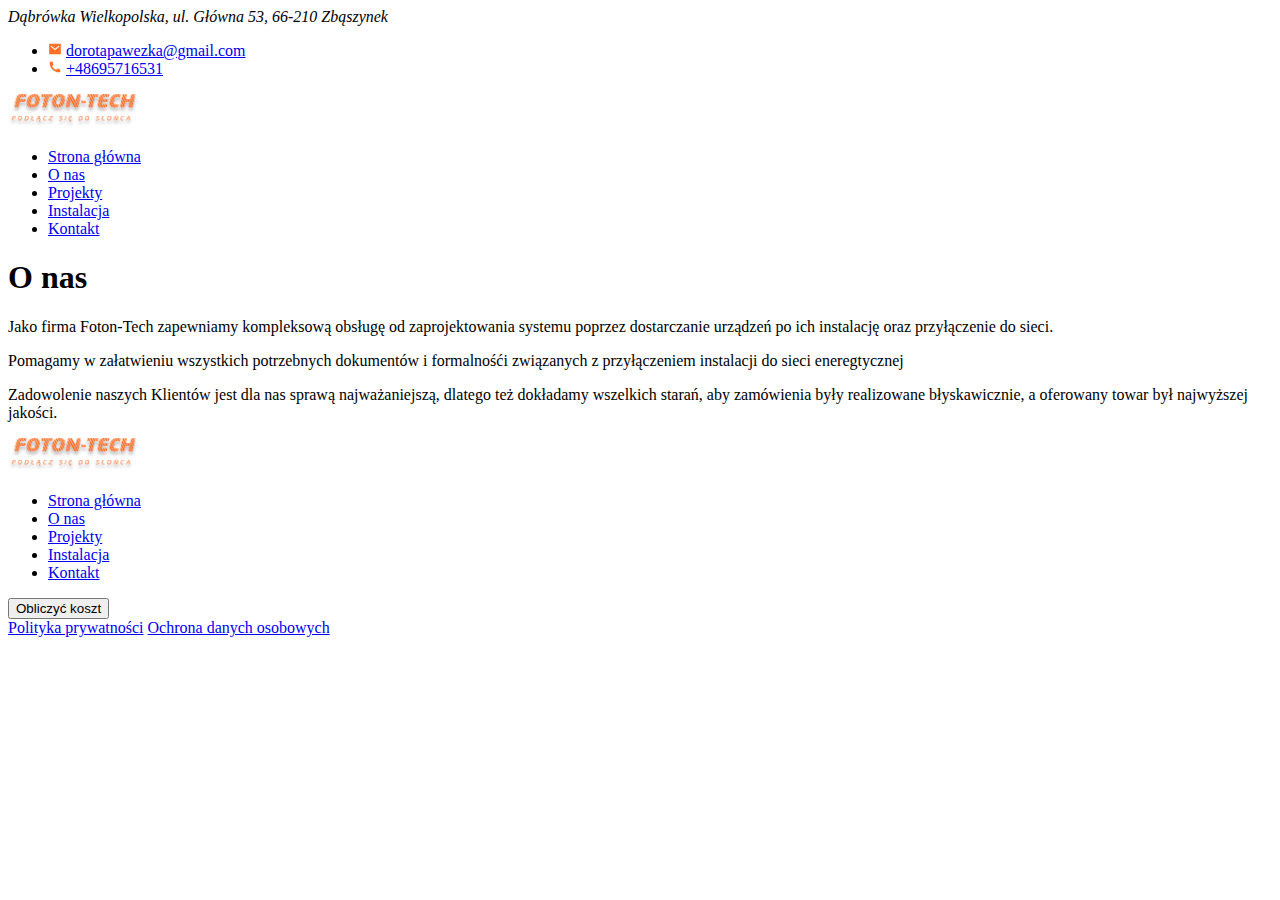
==== about.html @ dbf09a50 "add photos and popups.html projecty.html about.html" ====
<!DOCTYPE html>
<html lang="en">
  <head>
    <meta charset="UTF-8" />
    <meta http-equiv="X-UA-Compatible" content="IE=edge" />
    <meta name="viewport" content="width=device-width, initial-scale=1.0" />

    <link rel="stylesheet" href="css/style.css" />

    <title>O nas</title>
  </head>
  <body>
    <header>
      <div class="wrapper-top">
        <address class="address">
          Dąbrówka Wielkopolska, ul. Główna 53, 66-210 Zbąszynek
        </address>
        <ul>
          <li>
            <svg
              width="14"
              height="14"
              viewBox="0 0 14 14"
              fill="none"
              xmlns="http://www.w3.org/2000/svg"
            >
              <path
                d="M1.75002 1.75H12.25C12.4047 1.75 12.5531 1.81146 12.6625 1.92085C12.7719 2.03025 12.8334 2.17862 12.8334 2.33333V11.6667C12.8334 11.8214 12.7719 11.9697 12.6625 12.0791C12.5531 12.1885 12.4047 12.25 12.25 12.25H1.75002C1.59531 12.25 1.44694 12.1885 1.33754 12.0791C1.22815 11.9697 1.16669 11.8214 1.16669 11.6667V2.33333C1.16669 2.17862 1.22815 2.03025 1.33754 1.92085C1.44694 1.81146 1.59531 1.75 1.75002 1.75ZM7.03502 6.81508L3.29469 3.63883L2.53927 4.52783L7.0426 8.35158L11.4649 4.52492L10.7019 3.64233L7.0356 6.81508H7.03502Z"
                fill="#FF7129"
              />
            </svg>
            <a href="#">dorotapawezka@gmail.com</a>
          </li>
          <li>
            <svg
              width="14"
              height="14"
              viewBox="0 0 14 14"
              fill="none"
              xmlns="http://www.w3.org/2000/svg"
            >
              <path
                d="M12.25 9.57833V11.641C12.2501 11.7887 12.1941 11.9309 12.0934 12.0389C11.9927 12.147 11.8548 12.2128 11.7075 12.2232C11.4526 12.2407 11.2443 12.25 11.0833 12.25C5.92842 12.25 1.75 8.07158 1.75 2.91667C1.75 2.75567 1.75875 2.54742 1.77683 2.2925C1.78717 2.14518 1.85301 2.00726 1.96105 1.90657C2.0691 1.80589 2.21131 1.74993 2.359 1.75H4.42167C4.49402 1.74993 4.56382 1.77675 4.61751 1.82526C4.67119 1.87377 4.70493 1.94051 4.71217 2.0125C4.72558 2.14667 4.73783 2.25342 4.7495 2.3345C4.86543 3.14354 5.103 3.9304 5.45417 4.66842C5.50958 4.78508 5.47342 4.9245 5.36842 4.99917L4.10958 5.89867C4.87926 7.6921 6.30849 9.12132 8.10192 9.891L9.00025 8.6345C9.03697 8.58317 9.09054 8.54635 9.15162 8.53046C9.21271 8.51458 9.27743 8.52064 9.3345 8.54758C10.0724 8.89809 10.8591 9.13507 11.6678 9.2505C11.7489 9.26217 11.8557 9.275 11.9887 9.28783C12.0606 9.2952 12.1271 9.329 12.1755 9.38267C12.2239 9.43634 12.2507 9.50607 12.2506 9.57833H12.25Z"
                fill="#FF7129"
              />
            </svg>

            <a href="tel:+48695716531">+48695716531</a>
          </li>
        </ul>
      </div>
      <div class="wrapper-bottom">
        <a href="#" class="logo">
          <img src="img/logo.png" height="34" width="131" alt="logo" />
        </a>
        <nav>
          <ul>
            <li><a href="#">Strona główna</a></li>
            <li><a href="#">O nas</a></li>
            <li><a href="#">Projekty</a></li>
            <li><a href="#">Instalacja</a></li>
            <li><a href="#">Kontakt</a></li>
          </ul>
        </nav>
      </div>
    </header>

    <main>
      <section class="start-screen__about">
        <h1 class="main-title__about">O nas</h1>
      </section>

      <section class="main__about">
        <div class="main-text__about">
          <p>
            Jako firma Foton-Tech zapewniamy kompleksową obsługę od
            zaprojektowania systemu poprzez dostarczanie urządzeń po ich
            instalację oraz przyłączenie do sieci.
          </p>
          <p>
            Pomagamy w załatwieniu wszystkich potrzebnych dokumentów i
            formalnośći związanych z przyłączeniem instalacji do sieci
            eneregtycznej
          </p>
          <p>
            Zadowolenie naszych Klientów jest dla nas sprawą najważaniejszą,
            dlatego też dokładamy wszelkich starań, aby zamówienia były
            realizowane błyskawicznie, a oferowany towar był najwyższej jakości.
          </p>
        </div>
      </section>
    </main>

    <footer>
      <div class="wrapper-top">
        <a href="#" class="logo">
          <img src="img/logo.png" width="131" height="34" alt="footer-logo" />
        </a>
        <nav>
          <ul>
            <li><a href="#">Strona główna</a></li>
            <li><a href="#">O nas</a></li>
            <li><a href="#">Projekty</a></li>
            <li><a href="#">Instalacja</a></li>
            <li><a href="#">Kontakt</a></li>
          </ul>
        </nav>
        <button class="btn btn-dark">Obliczyć koszt</button>
      </div>
      <div class="wrapper-bottom">
        <a href="#">Polityka prywatności</a>
        <a href="#">Ochrona danych osobowych </a>
      </div>
    </footer>
  </body>
</html>
---- css/style.css ----

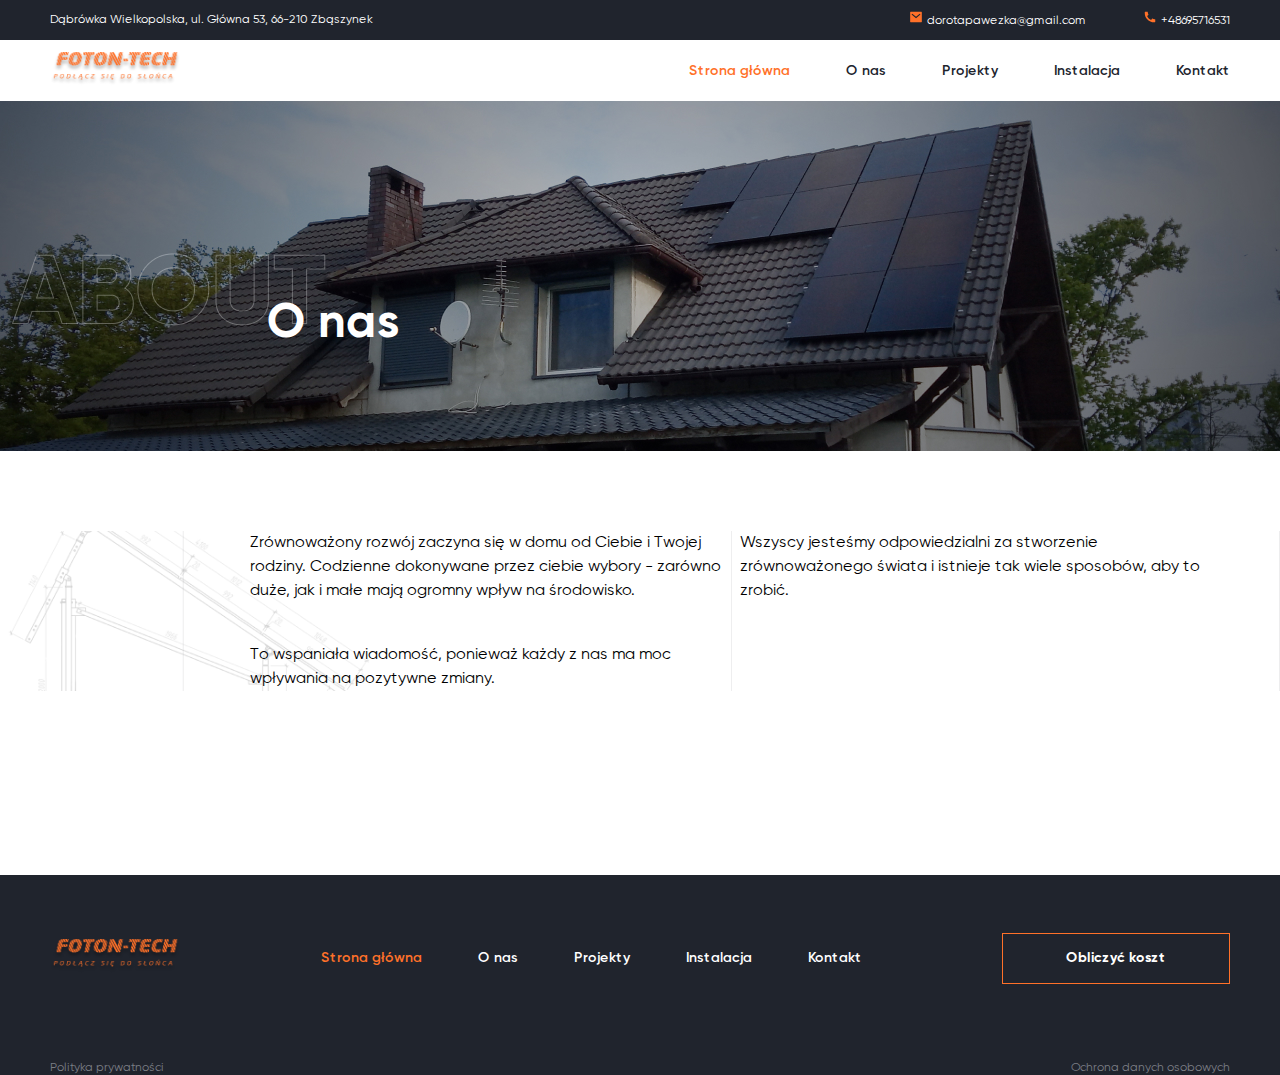
==== commit 5aa82f82: "update index.html and about.html" ====
--- a/about.html
+++ b/about.html
@@ -1,5 +1,5 @@
 <!DOCTYPE html>
-<html lang="en">
+<html lang="ru">
   <head>
     <meta charset="UTF-8" />
     <meta http-equiv="X-UA-Compatible" content="IE=edge" />
@@ -7,110 +7,124 @@
 
     <link rel="stylesheet" href="css/style.css" />
 
-    <title>O nas</title>
+    <title>Panele Fotowoltaiczne</title>
   </head>
   <body>
-    <header>
+    <header class="header">
       <div class="wrapper-top">
-        <address class="address">
-          Dąbrówka Wielkopolska, ul. Główna 53, 66-210 Zbąszynek
-        </address>
-        <ul>
-          <li>
-            <svg
-              width="14"
-              height="14"
-              viewBox="0 0 14 14"
-              fill="none"
-              xmlns="http://www.w3.org/2000/svg"
-            >
-              <path
-                d="M1.75002 1.75H12.25C12.4047 1.75 12.5531 1.81146 12.6625 1.92085C12.7719 2.03025 12.8334 2.17862 12.8334 2.33333V11.6667C12.8334 11.8214 12.7719 11.9697 12.6625 12.0791C12.5531 12.1885 12.4047 12.25 12.25 12.25H1.75002C1.59531 12.25 1.44694 12.1885 1.33754 12.0791C1.22815 11.9697 1.16669 11.8214 1.16669 11.6667V2.33333C1.16669 2.17862 1.22815 2.03025 1.33754 1.92085C1.44694 1.81146 1.59531 1.75 1.75002 1.75ZM7.03502 6.81508L3.29469 3.63883L2.53927 4.52783L7.0426 8.35158L11.4649 4.52492L10.7019 3.64233L7.0356 6.81508H7.03502Z"
-                fill="#FF7129"
-              />
-            </svg>
-            <a href="#">dorotapawezka@gmail.com</a>
-          </li>
-          <li>
-            <svg
-              width="14"
-              height="14"
-              viewBox="0 0 14 14"
-              fill="none"
-              xmlns="http://www.w3.org/2000/svg"
-            >
-              <path
-                d="M12.25 9.57833V11.641C12.2501 11.7887 12.1941 11.9309 12.0934 12.0389C11.9927 12.147 11.8548 12.2128 11.7075 12.2232C11.4526 12.2407 11.2443 12.25 11.0833 12.25C5.92842 12.25 1.75 8.07158 1.75 2.91667C1.75 2.75567 1.75875 2.54742 1.77683 2.2925C1.78717 2.14518 1.85301 2.00726 1.96105 1.90657C2.0691 1.80589 2.21131 1.74993 2.359 1.75H4.42167C4.49402 1.74993 4.56382 1.77675 4.61751 1.82526C4.67119 1.87377 4.70493 1.94051 4.71217 2.0125C4.72558 2.14667 4.73783 2.25342 4.7495 2.3345C4.86543 3.14354 5.103 3.9304 5.45417 4.66842C5.50958 4.78508 5.47342 4.9245 5.36842 4.99917L4.10958 5.89867C4.87926 7.6921 6.30849 9.12132 8.10192 9.891L9.00025 8.6345C9.03697 8.58317 9.09054 8.54635 9.15162 8.53046C9.21271 8.51458 9.27743 8.52064 9.3345 8.54758C10.0724 8.89809 10.8591 9.13507 11.6678 9.2505C11.7489 9.26217 11.8557 9.275 11.9887 9.28783C12.0606 9.2952 12.1271 9.329 12.1755 9.38267C12.2239 9.43634 12.2507 9.50607 12.2506 9.57833H12.25Z"
-                fill="#FF7129"
-              />
-            </svg>
+        <div class="container">
+          <span class="address">
+            Dąbrówka Wielkopolska, ul. Główna 53, 66-210 Zbąszynek
+          </span>
+          <ul class="contacts">
+            <li>
+              <svg
+                width="14"
+                height="14"
+                viewBox="0 0 14 14"
+                fill="none"
+                xmlns="http://www.w3.org/2000/svg"
+              >
+                <path
+                  d="M1.75002 1.75H12.25C12.4047 1.75 12.5531 1.81146 12.6625 1.92085C12.7719 2.03025 12.8334 2.17862 12.8334 2.33333V11.6667C12.8334 11.8214 12.7719 11.9697 12.6625 12.0791C12.5531 12.1885 12.4047 12.25 12.25 12.25H1.75002C1.59531 12.25 1.44694 12.1885 1.33754 12.0791C1.22815 11.9697 1.16669 11.8214 1.16669 11.6667V2.33333C1.16669 2.17862 1.22815 2.03025 1.33754 1.92085C1.44694 1.81146 1.59531 1.75 1.75002 1.75ZM7.03502 6.81508L3.29469 3.63883L2.53927 4.52783L7.0426 8.35158L11.4649 4.52492L10.7019 3.64233L7.0356 6.81508H7.03502Z"
+                  fill="#FF7129"
+                />
+              </svg>
+              <a href="#">dorotapawezka@gmail.com</a>
+            </li>
+            <li>
+              <svg
+                width="14"
+                height="14"
+                viewBox="0 0 14 14"
+                fill="none"
+                xmlns="http://www.w3.org/2000/svg"
+              >
+                <path
+                  d="M12.25 9.57833V11.641C12.2501 11.7887 12.1941 11.9309 12.0934 12.0389C11.9927 12.147 11.8548 12.2128 11.7075 12.2232C11.4526 12.2407 11.2443 12.25 11.0833 12.25C5.92842 12.25 1.75 8.07158 1.75 2.91667C1.75 2.75567 1.75875 2.54742 1.77683 2.2925C1.78717 2.14518 1.85301 2.00726 1.96105 1.90657C2.0691 1.80589 2.21131 1.74993 2.359 1.75H4.42167C4.49402 1.74993 4.56382 1.77675 4.61751 1.82526C4.67119 1.87377 4.70493 1.94051 4.71217 2.0125C4.72558 2.14667 4.73783 2.25342 4.7495 2.3345C4.86543 3.14354 5.103 3.9304 5.45417 4.66842C5.50958 4.78508 5.47342 4.9245 5.36842 4.99917L4.10958 5.89867C4.87926 7.6921 6.30849 9.12132 8.10192 9.891L9.00025 8.6345C9.03697 8.58317 9.09054 8.54635 9.15162 8.53046C9.21271 8.51458 9.27743 8.52064 9.3345 8.54758C10.0724 8.89809 10.8591 9.13507 11.6678 9.2505C11.7489 9.26217 11.8557 9.275 11.9887 9.28783C12.0606 9.2952 12.1271 9.329 12.1755 9.38267C12.2239 9.43634 12.2507 9.50607 12.2506 9.57833H12.25Z"
+                  fill="#FF7129"
+                />
+              </svg>
 
-            <a href="tel:+48695716531">+48695716531</a>
-          </li>
-        </ul>
+              <a href="tel:+48695716531">+48695716531</a>
+            </li>
+          </ul>
+        </div>
       </div>
       <div class="wrapper-bottom">
-        <a href="#" class="logo">
-          <img src="img/logo.png" height="34" width="131" alt="logo" />
-        </a>
-        <nav>
-          <ul>
-            <li><a href="#">Strona główna</a></li>
-            <li><a href="#">O nas</a></li>
-            <li><a href="#">Projekty</a></li>
-            <li><a href="#">Instalacja</a></li>
-            <li><a href="#">Kontakt</a></li>
-          </ul>
-        </nav>
+        <div class="container">
+          <a href="index.html" class="logo">
+            <img src="img/logo.png" height="34" width="131" alt="logo" />
+          </a>
+          <nav class="navigation">
+            <ul>
+              <li><a href="index.html" class="active">Strona główna</a></li>
+              <li><a href="about.html">O nas</a></li>
+              <li><a href="#">Projekty</a></li>
+              <li><a href="#">Instalacja</a></li>
+              <li><a href="#">Kontakt</a></li>
+            </ul>
+          </nav>
+        </div>
       </div>
     </header>
 
     <main>
-      <section class="start-screen__about">
-        <h1 class="main-title__about">O nas</h1>
+      <section class="start__screen-about">
+        <div class="container">
+          <h1 class="main-title">O nas</h1>
+        </div>
       </section>
 
-      <section class="main__about">
-        <div class="main-text__about">
-          <p>
-            Jako firma Foton-Tech zapewniamy kompleksową obsługę od
-            zaprojektowania systemu poprzez dostarczanie urządzeń po ich
-            instalację oraz przyłączenie do sieci.
-          </p>
-          <p>
-            Pomagamy w załatwieniu wszystkich potrzebnych dokumentów i
-            formalnośći związanych z przyłączeniem instalacji do sieci
-            eneregtycznej
-          </p>
-          <p>
-            Zadowolenie naszych Klientów jest dla nas sprawą najważaniejszą,
-            dlatego też dokładamy wszelkich starań, aby zamówienia były
-            realizowane błyskawicznie, a oferowany towar był najwyższej jakości.
-          </p>
+      <section class="about">
+        <div class="container">
+          <div class="about__info">
+            <div class="about__info-items">
+              <p class="main__info-text">
+                Zrównoważony rozwój zaczyna się w domu od Ciebie i Twojej
+                rodziny. Codzienne dokonywane przez ciebie wybory - zarówno
+                duże, jak i małe mają ogromny wpływ na środowisko.
+              </p>
+              <p class="main__info-text">
+                To wspaniała wiadomość, ponieważ każdy z nas ma moc wpływania na
+                pozytywne zmiany.
+              </p>
+            </div>
+            <div class="about__info-items">
+              <p class="main__info-text">
+                Wszyscy jesteśmy odpowiedzialni za stworzenie zrównoważonego
+                świata i istnieje tak wiele sposobów, aby to zrobić.
+              </p>
+            </div>
+          </div>
         </div>
       </section>
     </main>
 
-    <footer>
-      <div class="wrapper-top">
-        <a href="#" class="logo">
-          <img src="img/logo.png" width="131" height="34" alt="footer-logo" />
-        </a>
-        <nav>
-          <ul>
-            <li><a href="#">Strona główna</a></li>
-            <li><a href="#">O nas</a></li>
-            <li><a href="#">Projekty</a></li>
-            <li><a href="#">Instalacja</a></li>
-            <li><a href="#">Kontakt</a></li>
-          </ul>
-        </nav>
-        <button class="btn btn-dark">Obliczyć koszt</button>
-      </div>
-      <div class="wrapper-bottom">
-        <a href="#">Polityka prywatności</a>
-        <a href="#">Ochrona danych osobowych </a>
+    <footer class="footer">
+      <div class="container">
+        <div class="wrapper-top">
+          <a href="index.html" class="logo">
+            <img src="img/logo.png" width="131" height="34" alt="footer-logo" />
+          </a>
+          <nav class="navigation">
+            <ul>
+              <li><a href="index.html" class="active">Strona główna</a></li>
+              <li><a href="about.html">O nas</a></li>
+              <li><a href="#">Projekty</a></li>
+              <li><a href="#">Instalacja</a></li>
+              <li><a href="#">Kontakt</a></li>
+            </ul>
+          </nav>
+          <button class="btn btn-dark">Obliczyć koszt</button>
+        </div>
+        <div class="wrapper-bottom">
+          <a href="#">Polityka prywatności</a>
+          <a href="#">Ochrona danych osobowych </a>
+        </div>
       </div>
     </footer>
+
+    <script src="js/main.js"></script>
   </body>
 </html>
--- a/css/style.css
+++ b/css/style.css
@@ -1 +1,327 @@
-
+@font-face {
+  font-family: "Gilroy";
+  src: url(../fonts/Gilroy-Bold.ttf);
+  font-weight: 700;
+}
+@font-face {
+  font-family: "Gilroy";
+  src: url(../fonts/Gilroy-Semibold.ttf);
+  font-weight: 600;
+}
+@font-face {
+  font-family: "Gilroy";
+  src: url(../fonts/Gilroy-Regular.ttf);
+  font-weight: 400;
+}
+
+* {
+  margin: 0;
+  padding: 0;
+  box-sizing: border-box;
+}
+body {
+  font-family: "Gilroy";
+}
+a {
+  text-decoration: none;
+}
+ul {
+  list-style: none;
+}
+button {
+  border: 0;
+}
+
+.container {
+  max-width: 1600px;
+  padding: 0 50px;
+  margin: 0 auto;
+}
+
+.header .wrapper-top {
+  background-color: #20242d;
+  padding: 10px 0;
+}
+.header .address {
+  font-style: normal;
+  font-weight: 400;
+  font-size: 12px;
+
+  text-align: left;
+  color: #fff;
+  letter-spacing: 0em;
+}
+.header .contacts {
+  display: flex;
+}
+.header .contacts a {
+  font-weight: 400;
+  font-size: 12px;
+  font-style: normal;
+  color: #fff;
+  line-height: 14px;
+  letter-spacing: 0em;
+  text-align: left;
+}
+.header .wrapper-bottom {
+  background-color: #fff;
+  padding-top: 12px;
+  padding-bottom: 11px;
+}
+.header .wrapper-bottom .container {
+  display: flex;
+  justify-content: space-between;
+  align-items: center;
+}
+.header .navigation ul {
+  display: flex;
+  justify-content: space-between;
+  align-items: center;
+}
+.header .navigation li {
+  margin-right: 56px;
+}
+.header .navigation li:last-child {
+  margin-right: 0;
+}
+.header .navigation a {
+  font-weight: 600;
+  font-size: 14px;
+  font-style: normal;
+  line-height: 17px;
+  letter-spacing: 0em;
+  text-align: left;
+  color: #20242d;
+}
+.header .navigation .active {
+  color: #ff7129;
+}
+.header .navigation .active::before,
+.header .navigation .active::after {
+  content: "";
+}
+.header .wrapper-top .container {
+  display: flex;
+  justify-content: space-between;
+  align-items: center;
+}
+.header .contacts {
+  display: flex;
+  justify-content: start;
+}
+.header .contacts li {
+  margin-right: 57px;
+}
+.header .contacts li:last-child {
+  margin-right: 0;
+}
+.start__screen {
+  background: url(../img/main-background.jpg);
+  background-repeat: no-repeat;
+  background-size: cover;
+  background-position: center;
+
+  padding-top: 270px;
+  padding-bottom: 138px;
+  margin-bottom: 132px;
+}
+.start__screen .main-title {
+  font-size: 92px;
+  font-style: normal;
+  font-weight: 700;
+  line-height: 111px;
+  letter-spacing: 0em;
+  text-align: center;
+  color: #fff;
+  margin-bottom: 16px;
+}
+.start__screen .slogan {
+  font-size: 16px;
+  font-style: normal;
+  font-weight: 400;
+  line-height: 24px;
+  letter-spacing: 0em;
+
+  text-align: center;
+  color: #fff;
+
+  max-width: 485px;
+  margin-left: auto;
+  margin-right: auto;
+  margin-bottom: 59px;
+}
+.start__screen .btn {
+  background: #ff7129;
+  box-shadow: 0px 4px 28px 0px #ff71294a;
+
+  font-size: 14px;
+  font-style: normal;
+  font-weight: 700;
+  line-height: 17px;
+  letter-spacing: 0em;
+  text-align: center;
+  color: #fff;
+
+  display: block;
+  width: 188px;
+  margin: 0 auto 106px;
+  padding: 16px 40px;
+}
+.start__screen .btn-scroll {
+  display: block;
+  background: rgba(123, 126, 133, 0.4);
+  width: 46px;
+  height: 46px;
+  margin: 0 auto;
+  border-radius: 50%;
+}
+/* Main */
+.main {
+  background-image: url(../img/main-info-bg.png);
+  background-repeat: no-repeat;
+  background-size: cover;
+}
+.title {
+  font-size: 48px;
+  font-style: normal;
+  font-weight: 700;
+  line-height: 47px;
+  letter-spacing: 0em;
+  text-align: left;
+  color: #20242d;
+  margin-bottom: 61px;
+}
+.main__wrapper {
+  display: flex;
+  justify-content: center;
+  margin-bottom: 115px;
+}
+.main__info {
+  flex-basis: 535px;
+  margin-left: 65px;
+}
+.main__info-text {
+  font-size: 16px;
+  font-style: normal;
+  font-weight: 400;
+  line-height: 24px;
+  letter-spacing: 0em;
+  text-align: left;
+}
+.main__info .main__info-text {
+  flex-basis: 535px;
+}
+.footer {
+  background-color: #20242d;
+}
+.footer .wrapper-top {
+  display: flex;
+  justify-content: space-between;
+  align-items: center;
+
+  padding-top: 58px;
+  margin-bottom: 77px;
+}
+.footer .navigation ul {
+  display: flex;
+  justify-content: space-between;
+  align-items: center;
+}
+.footer .navigation li {
+  margin-right: 56px;
+}
+.footer .navigation li:last-child {
+  margin-right: 0;
+}
+.footer .navigation a {
+  font-weight: 600;
+  font-size: 14px;
+  font-style: normal;
+  line-height: 17px;
+  letter-spacing: 0em;
+  text-align: left;
+  color: #fff;
+}
+.footer .navigation .active {
+  color: #ff7129;
+}
+.footer .btn {
+  background-color: #20242d;
+
+  font-family: "Gilroy";
+  font-size: 14px;
+  font-style: normal;
+  font-weight: 700;
+  line-height: 17px;
+  letter-spacing: 0em;
+  text-align: center;
+
+  color: #fff;
+  padding: 16px 63px;
+  border: 1px solid #ff7129;
+}
+.footer .wrapper-bottom {
+  display: flex;
+  justify-content: space-between;
+}
+.wrapper-bottom a {
+  font-family: "Gilroy";
+  font-size: 12px;
+  font-style: normal;
+  font-weight: 400;
+  line-height: 14px;
+  letter-spacing: 0em;
+  text-align: center;
+
+  color: #7b7e85;
+}
+/*-----------------------------*/
+/* About.html */
+
+.start__screen-about {
+  background: url(../img/about-title-bg.jpg);
+  background-repeat: no-repeat;
+  background-size: cover;
+  background-position: center;
+
+  padding-top: 200px;
+  padding-left: 217px;
+  padding-bottom: 103px;
+  margin-bottom: 80px;
+}
+.start__screen-about .main-title {
+  font-family: "Gilroy";
+  font-size: 48px;
+  font-style: normal;
+  font-weight: 700;
+  line-height: 47px;
+  letter-spacing: 0em;
+  text-align: left;
+
+  color: #fff;
+}
+.about {
+  background: url(../img/about-bg.png);
+  background-repeat: no-repeat;
+  background-size: cover;
+  background-position: center;
+
+  padding-left: 200px;
+  margin-bottom: 184px;
+}
+.about__info {
+  display: flex;
+  flex-direction: row;
+  flex-wrap: wrap;
+}
+.about__info-items {
+  display: flex;
+  flex-direction: column;
+  flex: 1;
+}
+.about__info-items .main__info-text {
+  max-width: 534px;
+}
+.about__info-items .main__info-text:first-child {
+  margin-bottom: 40px;
+}
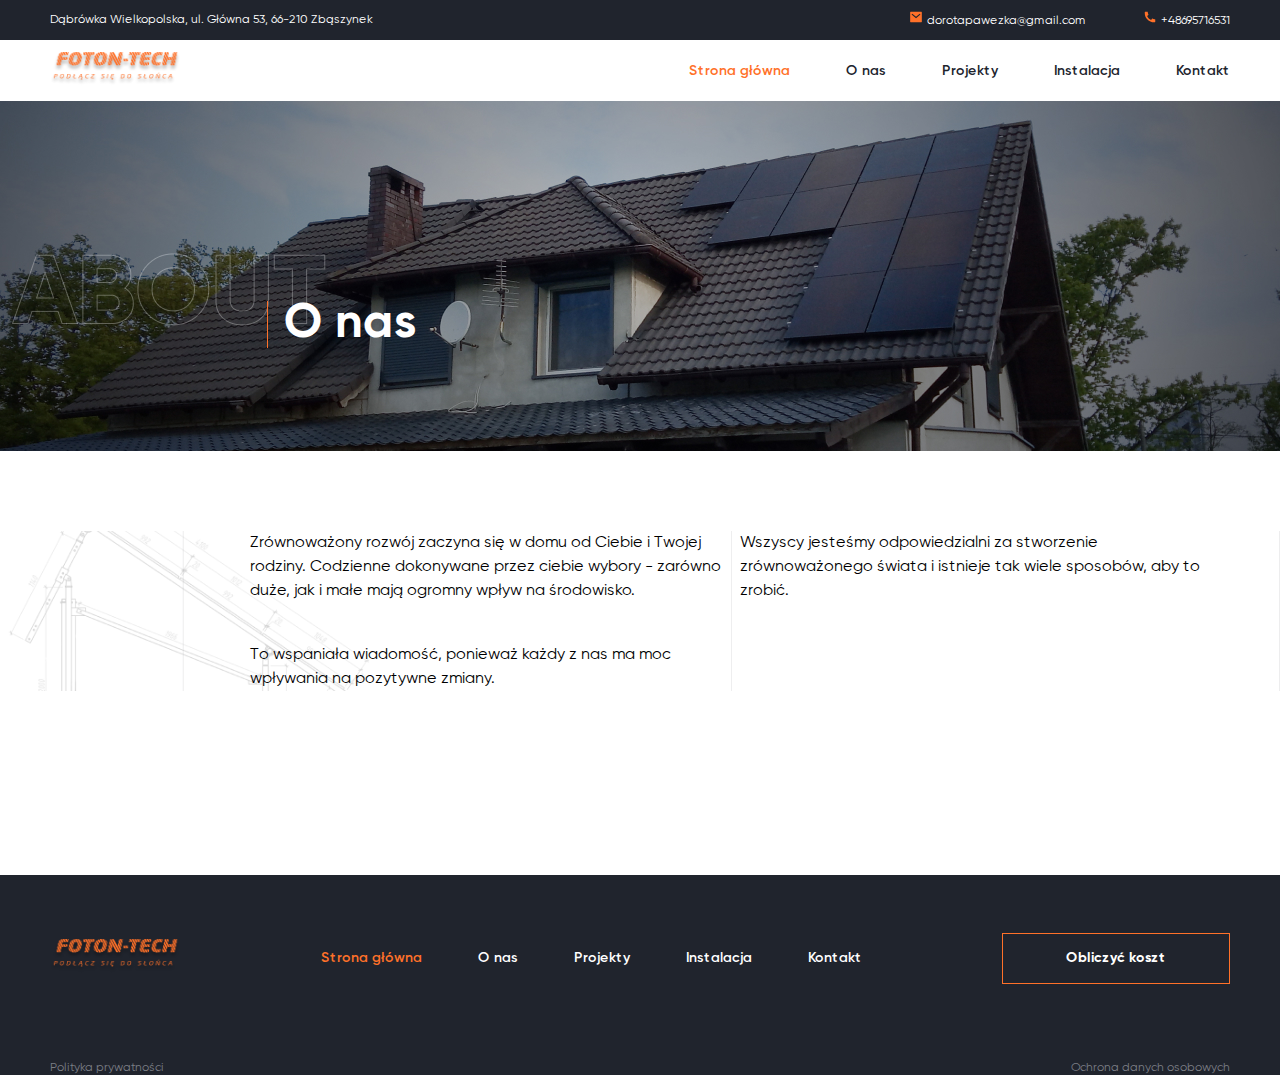
==== commit 6f1b82af: "add slider in projecty.html" ====
--- a/about.html
+++ b/about.html
@@ -4,6 +4,7 @@
     <meta charset="UTF-8" />
     <meta http-equiv="X-UA-Compatible" content="IE=edge" />
     <meta name="viewport" content="width=device-width, initial-scale=1.0" />
+    <link rel="icon" type="image/png" sizes="64x64" href="img/Favicon.png" />
 
     <link rel="stylesheet" href="css/style.css" />
 
@@ -60,7 +61,7 @@
             <ul>
               <li><a href="index.html" class="active">Strona główna</a></li>
               <li><a href="about.html">O nas</a></li>
-              <li><a href="#">Projekty</a></li>
+              <li><a href="projecty.html">Projekty</a></li>
               <li><a href="#">Instalacja</a></li>
               <li><a href="#">Kontakt</a></li>
             </ul>
@@ -78,6 +79,7 @@
 
       <section class="about">
         <div class="container">
+          <h2 class="display-none">display none</h2>
           <div class="about__info">
             <div class="about__info-items">
               <p class="main__info-text">
@@ -111,7 +113,7 @@
             <ul>
               <li><a href="index.html" class="active">Strona główna</a></li>
               <li><a href="about.html">O nas</a></li>
-              <li><a href="#">Projekty</a></li>
+              <li><a href="projecty.html">Projekty</a></li>
               <li><a href="#">Instalacja</a></li>
               <li><a href="#">Kontakt</a></li>
             </ul>
--- a/css/style.css
+++ b/css/style.css
@@ -190,6 +190,9 @@
   text-align: left;
   color: #20242d;
   margin-bottom: 61px;
+
+  border-left: 1px solid #ff7129;
+  padding-left: 16px;
 }
 .main__wrapper {
   display: flex;
@@ -299,6 +302,8 @@
   text-align: left;
 
   color: #fff;
+  border-left: 1px solid #ff7129;
+  padding-left: 16px;
 }
 .about {
   background: url(../img/about-bg.png);
@@ -309,6 +314,9 @@
   padding-left: 200px;
   margin-bottom: 184px;
 }
+.display-none {
+  display: none;
+}
 .about__info {
   display: flex;
   flex-direction: row;
@@ -325,3 +333,69 @@
 .about__info-items .main__info-text:first-child {
   margin-bottom: 40px;
 }
+/*-----------------------------------*/
+/* Projecty */
+.start__screen-projecty {
+  border-top: 1px solid #eff1f5;
+  padding-top: 123px;
+  padding-left: 201px;
+}
+.start__screen-projecty .main-title {
+  font-family: "Gilroy";
+  font-size: 48px;
+  font-style: normal;
+  font-weight: 700;
+  line-height: 47px;
+  letter-spacing: 0em;
+  text-align: left;
+
+  border-left: 1px solid #ff7129;
+  padding-left: 16px;
+  margin-bottom: 72px;
+}
+.projecty {
+  margin-bottom: 153px;
+}
+.projecty__slider-slide {
+  text-align: center;
+}
+
+.slider__navigation {
+}
+.projecty__slider .swiper-button-prev,
+.projecty__slider .swiper-button-next {
+  width: 56px;
+  height: 56px;
+  color: #fff;
+  background-color: #ff7129;
+  border-radius: 50%;
+  padding: 0 auto;
+}
+.projecty__slider .swiper-button-prev::after,
+.projecty__slider .swiper-button-next::after {
+  font-size: 32px;
+}
+/* .projecty__slider .swiper-button-prev::after {
+  content: "../img/prev.svg";
+  display: block;
+  width: 56px;
+  height: 56px;
+} */
+.projecty__slider .swiper-pagination {
+  font-family: "Gilroy";
+  font-style: normal;
+  font-weight: 600;
+  line-height: 24px;
+  letter-spacing: 0em;
+}
+.slider__navigation {
+  padding-top: 29px;
+}
+.swiper-pagination-current {
+  font-size: 24px;
+  color: #000;
+}
+.swiper-pagination-total {
+  font-size: 16px;
+  color: #7b7e85;
+}
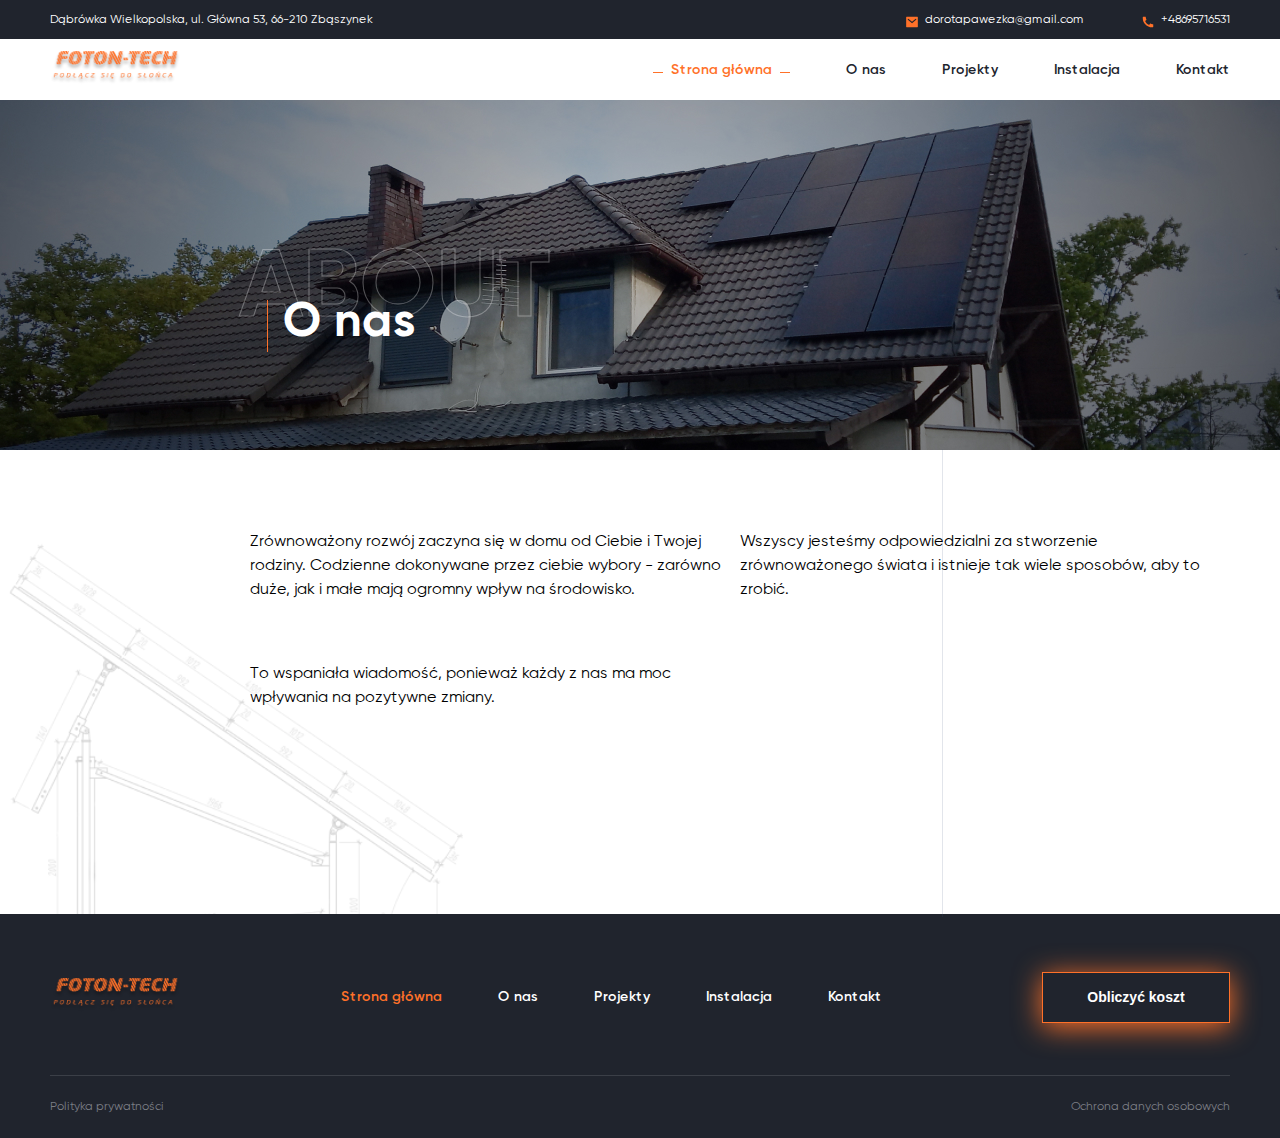
==== commit 6412e4e7: "add pop-up and other pages .html" ====
--- a/about.html
+++ b/about.html
@@ -62,8 +62,8 @@
               <li><a href="index.html" class="active">Strona główna</a></li>
               <li><a href="about.html">O nas</a></li>
               <li><a href="projecty.html">Projekty</a></li>
-              <li><a href="#">Instalacja</a></li>
-              <li><a href="#">Kontakt</a></li>
+              <li><a href="instalacja.html">Instalacja</a></li>
+              <li><a href="kontakt.html">Kontakt</a></li>
             </ul>
           </nav>
         </div>
@@ -73,12 +73,14 @@
     <main>
       <section class="start__screen-about">
         <div class="container">
-          <h1 class="main-title">O nas</h1>
+          <span class="decor-word decor-word--4">About</span>
+          <h1 class="main-title title__stick">O nas</h1>
         </div>
       </section>
 
       <section class="about">
         <div class="container">
+          <span class="decor-line decor-line--4"></span>
           <h2 class="display-none">display none</h2>
           <div class="about__info">
             <div class="about__info-items">
@@ -114,8 +116,8 @@
               <li><a href="index.html" class="active">Strona główna</a></li>
               <li><a href="about.html">O nas</a></li>
               <li><a href="projecty.html">Projekty</a></li>
-              <li><a href="#">Instalacja</a></li>
-              <li><a href="#">Kontakt</a></li>
+              <li><a href="instalacja.html">Instalacja</a></li>
+              <li><a href="kontakt.html">Kontakt</a></li>
             </ul>
           </nav>
           <button class="btn btn-dark">Obliczyć koszt</button>
--- a/css/style.css
+++ b/css/style.css
@@ -13,7 +13,6 @@
   src: url(../fonts/Gilroy-Regular.ttf);
   font-weight: 400;
 }
-
 * {
   margin: 0;
   padding: 0;
@@ -31,9 +30,13 @@
 button {
   border: 0;
 }
+img {
+  max-width: 100%;
+}
 
 .container {
   max-width: 1600px;
+  width: 100%;
   padding: 0 50px;
   margin: 0 auto;
 }
@@ -53,6 +56,15 @@
 }
 .header .contacts {
   display: flex;
+}
+.header .contacts li {
+  position: relative;
+  padding-left: 20px;
+}
+.header .contacts svg {
+  position: absolute;
+  top: 5px;
+  left: 0px;
 }
 .header .contacts a {
   font-weight: 400;
@@ -94,11 +106,29 @@
   color: #20242d;
 }
 .header .navigation .active {
+  position: relative;
   color: #ff7129;
-}
-.header .navigation .active::before,
+  padding: 0px 18px;
+}
+.header .navigation .active::before {
+  content: "";
+  height: 1px;
+  width: 10px;
+  background-color: #ff7129;
+  display: block;
+  position: absolute;
+  top: 9px;
+  left: 0px;
+}
 .header .navigation .active::after {
   content: "";
+  height: 1px;
+  width: 10px;
+  background-color: #ff7129;
+  display: block;
+  position: absolute;
+  top: 9px;
+  right: 0;
 }
 .header .wrapper-top .container {
   display: flex;
@@ -123,7 +153,141 @@
 
   padding-top: 270px;
   padding-bottom: 138px;
-  margin-bottom: 132px;
+}
+.start__screen .container {
+  position: relative;
+  padding-top: 270px;
+  padding-bottom: 138px;
+}
+.decor-word {
+  -webkit-text-fill-color: transparent;
+  -webkit-text-stroke: 1px rgba(255, 255, 255, 0.3);
+
+  text-transform: uppercase;
+  font-family: "Gilroy";
+  font-size: 120px;
+  font-style: normal;
+  font-weight: 700;
+  line-height: 145px;
+  letter-spacing: 0em;
+  text-align: left;
+}
+.decor-line {
+  content: "";
+  background-color: #3b4e7c;
+  opacity: 0.15;
+  width: 1px;
+  height: 852px;
+}
+.decor-line--1 {
+  position: absolute;
+  top: -132px;
+  left: 149px;
+}
+.decor-line--2 {
+  position: absolute;
+  top: -132px;
+  left: 750px;
+}
+.decor-line--3 {
+  position: absolute;
+  top: -132px;
+  right: 149px;
+}
+.decor-line--4 {
+  position: absolute;
+  top: -81px;
+  left: 742px;
+  height: 468px;
+}
+.decor-line--5 {
+  position: absolute;
+  top: -347px;
+  left: 149px;
+  height: 836px;
+}
+.decor-line--6 {
+  position: absolute;
+  top: -347px;
+  left: 750px;
+  height: 836px;
+}
+.decor-line--7 {
+  position: absolute;
+  top: -347px;
+  right: 149px;
+  height: 836px;
+}
+.decor-line--8 {
+  position: absolute;
+  top: -120px;
+  left: 200px;
+  height: 3600px;
+}
+.decor-line--9 {
+  position: absolute;
+  top: -120px;
+  left: 800px;
+  height: 3582px;
+}
+.decor-line--10 {
+  position: absolute;
+  top: -120px;
+  right: 199px;
+  height: 3600px;
+}
+
+.decor-word--1 {
+  position: absolute;
+  top: 167px;
+  left: 50px;
+}
+.decor-word--2 {
+  position: absolute;
+  right: 50px;
+  bottom: 282px;
+}
+.decor-word--3 {
+  position: absolute;
+  -webkit-text-stroke: 1px rgba(32, 36, 45, 0.1);
+  font-size: 96px;
+  line-height: 116px;
+  top: 5px;
+  left: -28px;
+}
+.decor-word--4 {
+  position: absolute;
+  -webkit-text-stroke: 1px rgba(255, 255, 255, 0.3);
+  font-size: 96px;
+  line-height: 116px;
+  top: -68px;
+  left: 22px;
+}
+.decor-word--5 {
+  position: absolute;
+  -webkit-text-stroke: 1px rgba(32, 36, 45, 0.1);
+  font-size: 96px;
+  line-height: 116px;
+  left: 25px;
+  bottom: 2px;
+}
+.decor-word--6 {
+  position: absolute;
+  -webkit-text-stroke: 1px rgba(255, 255, 255, 0.3);
+  font-size: 96px;
+  line-height: 116px;
+  left: 0px;
+}
+.decor-word--7 {
+  position: absolute;
+  -webkit-text-stroke: 1px rgba(255, 255, 255, 0.3);
+  font-size: 96px;
+  line-height: 116px;
+  right: 0px;
+  bottom: -22px;
+}
+.main-title {
+  position: relative;
 }
 .start__screen .main-title {
   font-size: 92px;
@@ -151,6 +315,9 @@
   margin-bottom: 59px;
 }
 .start__screen .btn {
+  margin: 0 auto 106px;
+}
+.btn {
   background: #ff7129;
   box-shadow: 0px 4px 28px 0px #ff71294a;
 
@@ -164,7 +331,6 @@
 
   display: block;
   width: 188px;
-  margin: 0 auto 106px;
   padding: 16px 40px;
 }
 .start__screen .btn-scroll {
@@ -177,9 +343,20 @@
 }
 /* Main */
 .main {
-  background-image: url(../img/main-info-bg.png);
+  background-image: url(../img/main-bg.png);
   background-repeat: no-repeat;
-  background-size: cover;
+  background-size: 535px 606px;
+  background-position: 30px 100px;
+
+  padding-top: 132px;
+  padding-bottom: 115px;
+}
+.main .container {
+  position: relative;
+}
+.main .title {
+  margin-top: 0;
+  margin-bottom: 64px;
 }
 .title {
   font-size: 48px;
@@ -191,17 +368,29 @@
   color: #20242d;
   margin-bottom: 61px;
 
-  border-left: 1px solid #ff7129;
   padding-left: 16px;
+
+  position: relative;
+}
+.title__stick:after {
+  content: "";
+  position: absolute;
+  width: 1px;
+  height: 52px;
+  background-color: #ff7129;
+  left: 0;
 }
 .main__wrapper {
   display: flex;
   justify-content: center;
-  margin-bottom: 115px;
+}
+.main__img {
+  margin-right: 65px;
 }
 .main__info {
-  flex-basis: 535px;
-  margin-left: 65px;
+  position: relative;
+  max-width: 535px;
+  padding-top: 69px;
 }
 .main__info-text {
   font-size: 16px;
@@ -210,10 +399,10 @@
   line-height: 24px;
   letter-spacing: 0em;
   text-align: left;
-}
-.main__info .main__info-text {
-  flex-basis: 535px;
-}
+
+  padding-bottom: 20px;
+}
+
 .footer {
   background-color: #20242d;
 }
@@ -223,7 +412,7 @@
   align-items: center;
 
   padding-top: 58px;
-  margin-bottom: 77px;
+  padding-bottom: 52px;
 }
 .footer .navigation ul {
   display: flex;
@@ -248,36 +437,33 @@
 .footer .navigation .active {
   color: #ff7129;
 }
-.footer .btn {
+.btn-dark {
   background-color: #20242d;
-
-  font-family: "Gilroy";
-  font-size: 14px;
-  font-style: normal;
-  font-weight: 700;
-  line-height: 17px;
+  border: 1px solid #ff7129;
+  box-shadow: 0px 4px 28px 0px #ff7129;
+}
+.footer .wrapper-bottom {
+  display: flex;
+  justify-content: space-between;
+
+  padding-top: 24px;
+  padding-bottom: 24px;
+  border-top: 1px solid rgba(123, 126, 133, 0.3);
+}
+.wrapper-bottom a {
+  font-family: "Gilroy";
+  font-size: 12px;
+  font-style: normal;
+  font-weight: 400;
+  line-height: 14px;
   letter-spacing: 0em;
   text-align: center;
 
-  color: #fff;
-  padding: 16px 63px;
-  border: 1px solid #ff7129;
-}
-.footer .wrapper-bottom {
-  display: flex;
-  justify-content: space-between;
-}
-.wrapper-bottom a {
-  font-family: "Gilroy";
-  font-size: 12px;
-  font-style: normal;
-  font-weight: 400;
-  line-height: 14px;
-  letter-spacing: 0em;
-  text-align: center;
-
   color: #7b7e85;
 }
+/*------------------------------*/
+/* Pop-up */
+
 /*-----------------------------*/
 /* About.html */
 
@@ -292,6 +478,9 @@
   padding-bottom: 103px;
   margin-bottom: 80px;
 }
+.start__screen-about .container {
+  position: relative;
+}
 .start__screen-about .main-title {
   font-family: "Gilroy";
   font-size: 48px;
@@ -302,17 +491,19 @@
   text-align: left;
 
   color: #fff;
-  border-left: 1px solid #ff7129;
   padding-left: 16px;
 }
 .about {
   background: url(../img/about-bg.png);
   background-repeat: no-repeat;
-  background-size: cover;
-  background-position: center;
+  background-size: 535px 606px;
+  background-position: 0 10px;
 
   padding-left: 200px;
-  margin-bottom: 184px;
+  padding-bottom: 184px;
+}
+.about .container {
+  position: relative;
 }
 .display-none {
   display: none;
@@ -349,31 +540,55 @@
   letter-spacing: 0em;
   text-align: left;
 
-  border-left: 1px solid #ff7129;
   padding-left: 16px;
   margin-bottom: 72px;
 }
 .projecty {
-  margin-bottom: 153px;
-}
-.projecty__slider-slide {
-  text-align: center;
-}
-
-.slider__navigation {
-}
-.projecty__slider .swiper-button-prev,
-.projecty__slider .swiper-button-next {
+  padding-bottom: 153px;
+}
+/* .projecty__sliders-wrapper {
+  overflow: visible;
+} */
+/* .projecty__slider {
+  overflow: visible;
+} */
+
+.swiper-container {
+  width: 100%;
+  height: 494px;
+  padding-bottom: 50px;
+}
+
+.swiper-slide img {
+  object-fit: cover;
+}
+.swiper-slide {
+  opacity: 0.5;
+  transition: 0.5s;
+}
+.swiper-slide-active {
+  opacity: 1;
+  transition: 0.5s;
+}
+.swiper-button-prev,
+.swiper-button-next {
   width: 56px;
   height: 56px;
   color: #fff;
   background-color: #ff7129;
-  border-radius: 50%;
-  padding: 0 auto;
-}
-.projecty__slider .swiper-button-prev::after,
-.projecty__slider .swiper-button-next::after {
-  font-size: 32px;
+  border-radius: 100%;
+  background-position: center;
+  background-repeat: no-repeat;
+}
+.swiper-button-prev::after,
+.swiper-button-next::after {
+  display: none;
+}
+.swiper-button-prev {
+  background-image: url(../img/arrow-slider-left.svg);
+}
+.swiper-button-next {
+  background-image: url(../img/arrow-slider-right.svg);
 }
 /* .projecty__slider .swiper-button-prev::after {
   content: "../img/prev.svg";
@@ -381,15 +596,14 @@
   width: 56px;
   height: 56px;
 } */
-.projecty__slider .swiper-pagination {
+
+.swiper-pagination {
   font-family: "Gilroy";
   font-style: normal;
   font-weight: 600;
   line-height: 24px;
   letter-spacing: 0em;
-}
-.slider__navigation {
-  padding-top: 29px;
+  margin-bottom: -45px;
 }
 .swiper-pagination-current {
   font-size: 24px;
@@ -399,3 +613,382 @@
   font-size: 16px;
   color: #7b7e85;
 }
+/*---------------------------------------------*/
+/* Kontankt */
+.start__screen-kontakt {
+  border-top: 1px solid #eff1f5;
+  padding-top: 125px;
+  padding-left: 217px;
+  padding-bottom: 175px;
+}
+.kontakt .container {
+  position: relative;
+}
+.start__screen-kontakt .container {
+  position: relative;
+}
+.start__screen-kontakt .main-title {
+  font-family: "Gilroy";
+  font-size: 48px;
+  font-style: normal;
+  font-weight: 700;
+  line-height: 47px;
+  letter-spacing: 0em;
+  text-align: left;
+  padding-left: 16px;
+}
+.kontakt .container {
+  padding-left: 201px;
+  padding-bottom: 174px;
+}
+.kontakt__wrapper {
+  display: flex;
+  flex-direction: column;
+  position: relative;
+}
+.kontakt__img {
+  position: absolute;
+  bottom: 0;
+  right: -70px;
+  top: -58px;
+}
+.kontakt__title {
+  font-family: "Gilroy";
+  font-size: 16px;
+  font-style: normal;
+  font-weight: 400;
+  line-height: 19px;
+  letter-spacing: 0em;
+  text-align: left;
+  color: #7b7e85;
+  padding-bottom: 12px;
+}
+.kontakt__info {
+  max-width: 460px;
+  margin-right: 151px;
+}
+.kontakt__info a {
+  font-family: "Gilroy";
+  font-size: 16px;
+  font-style: normal;
+  font-weight: 400;
+  line-height: 19px;
+  letter-spacing: 0em;
+  text-align: left;
+
+  color: #20242d;
+  padding-left: 12px;
+}
+.kontakt__info li {
+  margin-bottom: 54px;
+}
+/*----------------------------------*/
+/* Instalaja */
+.start__screen-instalacja {
+  background: url(../img/instalacja-bg.jpg);
+  background-repeat: no-repeat;
+  background-size: cover;
+  background-position: center;
+}
+.start__screen-instalacja .container {
+  position: relative;
+}
+.start__screen-instalacja .main-title {
+  font-family: "Gilroy";
+  font-size: 72px;
+  font-style: normal;
+  font-weight: 700;
+  line-height: 87px;
+  letter-spacing: 0em;
+
+  color: #fff;
+  padding-top: 162px;
+  padding-left: 401px;
+  padding-bottom: 163px;
+}
+.instalacja .container {
+  position: relative;
+  display: flex;
+  justify-content: center;
+  align-items: center;
+}
+.instalacja {
+  padding-top: 120px;
+}
+.instalacja__wrapper {
+  max-width: 700px;
+}
+.instalacja__title {
+  font-family: "Gilroy";
+  font-size: 36px;
+  font-style: normal;
+  font-weight: 700;
+  line-height: 44px;
+  letter-spacing: 0em;
+  text-align: left;
+
+  padding-bottom: 32px;
+  padding-left: 16px;
+  position: relative;
+}
+.instalacja__title::after {
+  content: "";
+  position: absolute;
+  left: 0;
+  width: 1px;
+  height: 42px;
+  background-color: #ff7129;
+}
+.title__stick-top::after {
+  content: "";
+  position: absolute;
+  top: 0;
+  left: 0;
+  width: 1px;
+  height: 42px;
+  background-color: #ff7129;
+}
+.instalacja__img-position {
+  position: absolute;
+  z-index: 1;
+}
+.instalacja__text {
+  font-family: "Gilroy";
+  font-size: 16px;
+  font-style: normal;
+  font-weight: 400;
+  line-height: 24px;
+  letter-spacing: 0em;
+  text-align: left;
+
+  color: #20242d;
+}
+.instalacja__text span {
+  font-family: "Gilroy";
+  font-size: 16px;
+  font-style: normal;
+  font-weight: 600;
+  line-height: 24px;
+  letter-spacing: 0em;
+  text-align: left;
+  color: #ff7129;
+}
+.instalacja__info {
+  padding-bottom: 64px;
+}
+.instalacja__info .instalacja__text {
+  padding-bottom: 24px;
+}
+.instalacja__info .instalacja__text:last-child {
+  padding-bottom: 0;
+}
+.instalacja__wrapper .instalacja__info:nth-child(3) {
+  padding-bottom: 30px;
+  border-bottom: 1px solid #e0e0e0;
+}
+.instalacja__info:nth-child(4) {
+  padding-top: 30px;
+}
+.instalacja__info img {
+  margin-bottom: 24px;
+}
+.instalacja__info-wrapper {
+  background-color: #f5f5f5;
+  padding-top: 16px;
+  padding-bottom: 16px;
+  padding-left: 24px;
+  padding-right: 72px;
+  margin-top: 24px;
+  margin-bottom: 32px;
+}
+.instalacja__info-text {
+  font-family: "Gilroy";
+  font-size: 20px;
+  font-style: normal;
+  font-weight: 400;
+  line-height: 30px;
+  letter-spacing: 0em;
+  text-align: left;
+  max-width: 650px;
+}
+.instalacja__info-text span {
+  font-family: "Gilroy";
+  font-size: 20px;
+  font-style: normal;
+  font-weight: 600;
+  line-height: 30px;
+  letter-spacing: 0em;
+  text-align: left;
+  color: #ff7129;
+}
+.instalacja__text-semibold {
+  font-family: "Gilroy";
+  font-size: 16px;
+  font-style: normal;
+  font-weight: 600;
+  line-height: 24px;
+  letter-spacing: 0em;
+  text-align: left;
+  color: #20242d;
+  padding-bottom: 24px;
+}
+.instalacja__items {
+  padding-bottom: 24px;
+}
+.instalacja__item {
+  display: flex;
+
+  max-width: 700px;
+  background-color: #f2f2f2;
+  padding: 8px 0px 8px 16px;
+  margin-bottom: 16px;
+}
+.instalacja__item:last-child {
+  margin-bottom: 0;
+}
+.instalacja__item .instalacja__item-text {
+  font-family: "Gilroy";
+  font-size: 16px;
+  font-style: normal;
+  font-weight: 500;
+  line-height: 24px;
+  letter-spacing: 0em;
+  text-align: left;
+
+  padding-left: 17px;
+}
+
+.instalacja__total {
+  background-color: #f2f2f2;
+  padding: 32px 24px;
+  margin-bottom: 120px;
+}
+
+/*------------------------------------------*/
+/* Popup */
+.popup {
+  position: fixed;
+  top: 50%;
+  left: 50%;
+  transform: translate(-50%, -50%);
+}
+.popup__container {
+  width: 800px;
+  background-color: #fff;
+}
+.popup__header {
+  background-color: #ff7129;
+  display: flex;
+  justify-content: space-between;
+  align-items: center;
+}
+.popup__header-top {
+  padding: 72px 58px;
+  color: #fff;
+}
+.popup__header-bottom {
+  padding-right: 58px;
+}
+.popup__close {
+  position: absolute;
+  top: 16px;
+  right: 16px;
+  background-color: transparent;
+}
+.popup__form {
+  padding: 72px 58px 56px;
+}
+.popup__text {
+  font-family: "Gilroy";
+  font-size: 16px;
+  font-style: normal;
+  font-weight: 500;
+  line-height: 19px;
+  letter-spacing: 0em;
+  text-align: left;
+}
+.popup__title-price {
+  font-family: "Gilroy";
+  font-size: 48px;
+  font-style: normal;
+  font-weight: 700;
+  line-height: 58px;
+  letter-spacing: 0em;
+  text-align: left;
+}
+.popup__title {
+  position: relative;
+  font-family: "Gilroy";
+  font-size: 36px;
+  font-style: normal;
+  font-weight: 700;
+  line-height: 44px;
+  letter-spacing: 0em;
+  text-align: left;
+  display: block;
+
+  padding-left: 16px;
+  margin-bottom: 16px;
+}
+.popup__title::before {
+  content: "";
+  position: absolute;
+  width: 1px;
+  height: 42px;
+  background-color: #ff7129;
+  left: 0;
+}
+.popup__description {
+  margin-bottom: 56px;
+}
+.popup form {
+  display: flex;
+  flex-wrap: wrap;
+  justify-content: space-between;
+  align-items: flex-start;
+}
+
+.popup form label {
+  font-family: "Gilroy";
+  font-size: 14px;
+  font-style: normal;
+  font-weight: 500;
+  line-height: 16px;
+  letter-spacing: 0em;
+  text-align: left;
+  color: #7b7e85;
+  margin-bottom: 24px;
+}
+.popup form input {
+  display: block;
+  border: 1px solid #e0e0e0;
+  padding: 16px 24px;
+  font-family: "Gilroy";
+  font-size: 16px;
+  font-style: normal;
+  font-weight: 400;
+  line-height: 19px;
+  letter-spacing: 0em;
+  text-align: left;
+  color: #20242d;
+  min-width: 327px;
+}
+.popup form input::placeholder {
+  font-family: "Gilroy";
+  font-size: 16px;
+  font-style: normal;
+  font-weight: 400;
+  line-height: 19px;
+  letter-spacing: 0em;
+  text-align: left;
+  color: #7b7e85;
+}
+.popup form .popup__btn {
+  padding-left: 30px;
+  padding-right: 30px;
+  margin-top: 28px;
+}
+.popup__btn-white {
+  color: #ff7129;
+  background-color: #fff;
+}
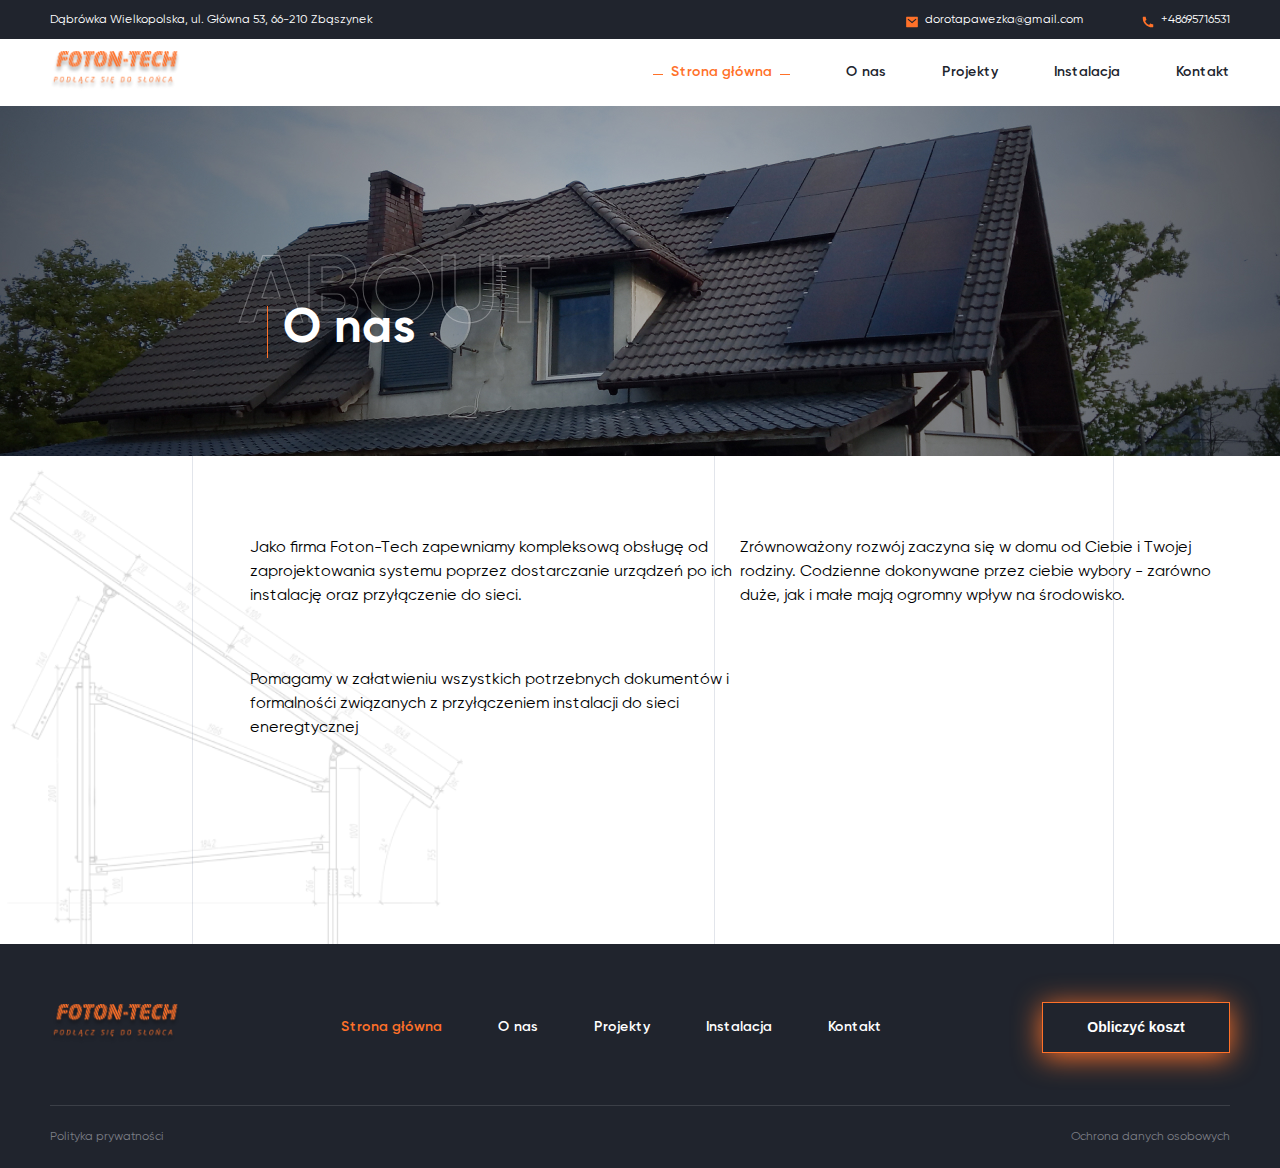
==== commit 079c61ff: "chenged decor-line and decor-word" ====
--- a/about.html
+++ b/about.html
@@ -73,31 +73,35 @@
     <main>
       <section class="start__screen-about">
         <div class="container">
-          <span class="decor-word decor-word--4">About</span>
+          <span class="decor-word decor-word--about">About</span>
           <h1 class="main-title title__stick">O nas</h1>
         </div>
       </section>
 
       <section class="about">
+        <span class="decor-line decor-line--left"></span>
+        <span class="decor-line decor-line--center"></span>
+        <span class="decor-line decor-line--right"></span>
         <div class="container">
-          <span class="decor-line decor-line--4"></span>
           <h2 class="display-none">display none</h2>
           <div class="about__info">
+            <div class="about__info-items">
+              <p class="main__info-text">
+                Jako firma Foton-Tech zapewniamy kompleksową obsługę od
+                zaprojektowania systemu poprzez dostarczanie urządzeń po ich
+                instalację oraz przyłączenie do sieci.
+              </p>
+              <p class="main__info-text">
+                Pomagamy w załatwieniu wszystkich potrzebnych dokumentów i
+                formalnośći związanych z przyłączeniem instalacji do sieci
+                eneregtycznej
+              </p>
+            </div>
             <div class="about__info-items">
               <p class="main__info-text">
                 Zrównoważony rozwój zaczyna się w domu od Ciebie i Twojej
                 rodziny. Codzienne dokonywane przez ciebie wybory - zarówno
                 duże, jak i małe mają ogromny wpływ na środowisko.
-              </p>
-              <p class="main__info-text">
-                To wspaniała wiadomość, ponieważ każdy z nas ma moc wpływania na
-                pozytywne zmiany.
-              </p>
-            </div>
-            <div class="about__info-items">
-              <p class="main__info-text">
-                Wszyscy jesteśmy odpowiedzialni za stworzenie zrównoważonego
-                świata i istnieje tak wiele sposobów, aby to zrobić.
               </p>
             </div>
           </div>
--- a/css/style.css
+++ b/css/style.css
@@ -32,6 +32,7 @@
 }
 img {
   max-width: 100%;
+  height: auto;
 }
 
 .container {
@@ -177,77 +178,85 @@
   background-color: #3b4e7c;
   opacity: 0.15;
   width: 1px;
-  height: 852px;
-}
-.decor-line--1 {
-  position: absolute;
-  top: -132px;
-  left: 149px;
-}
-.decor-line--2 {
-  position: absolute;
-  top: -132px;
-  left: 750px;
-}
-.decor-line--3 {
-  position: absolute;
-  top: -132px;
-  right: 149px;
-}
-.decor-line--4 {
-  position: absolute;
-  top: -81px;
-  left: 742px;
-  height: 468px;
-}
-.decor-line--5 {
-  position: absolute;
-  top: -347px;
-  left: 149px;
-  height: 836px;
-}
-.decor-line--6 {
-  position: absolute;
-  top: -347px;
-  left: 750px;
-  height: 836px;
-}
-.decor-line--7 {
-  position: absolute;
-  top: -347px;
-  right: 149px;
-  height: 836px;
-}
-.decor-line--8 {
-  position: absolute;
-  top: -120px;
-  left: 200px;
-  height: 3600px;
-}
-.decor-line--9 {
-  position: absolute;
-  top: -120px;
-  left: 800px;
-  height: 3582px;
-}
-.decor-line--10 {
-  position: absolute;
-  top: -120px;
-  right: 199px;
-  height: 3600px;
-}
-
-.decor-word--1 {
+  height: 100%;
+}
+.decor-line--left {
+  position: absolute;
+  top: -25%;
+  left: 10%;
+  height: 200%;
+}
+.decor-line--center {
+  position: absolute;
+  top: -25%;
+  left: 50%;
+  height: 200%;
+}
+.decor-line--right {
+  position: absolute;
+  top: -25%;
+  right: 10%;
+  height: 200%;
+}
+.about .decor-line--left {
+  position: absolute;
+  top: 0;
+  left: 15%;
+}
+.about .decor-line--center {
+  position: absolute;
+  top: 0;
+  left: 55.8%;
+}
+.about .decor-line--right {
+  position: absolute;
+  top: 0;
+  right: 13%;
+}
+.kontakt__main-page .decor-line--left {
+  position: absolute;
+  top: 0;
+  left: 15.9%;
+}
+.kontakt__main-page .decor-line--center {
+  position: absolute;
+  top: 0;
+  left: 52.6%;
+}
+.kontakt__main-page .decor-line--right {
+  position: absolute;
+  top: 0;
+  right: 14%;
+}
+.instalacja .decor-line--left {
+  position: absolute;
+  top: 0;
+  left: 15%;
+  height: 80%;
+}
+.instalacja .decor-line--center {
+  position: absolute;
+  top: 0;
+  left: 50%;
+  height: 80%;
+}
+.instalacja .decor-line--right {
+  position: absolute;
+  top: 0;
+  right: 15.6%;
+  height: 80%;
+}
+.decor-word--solar {
   position: absolute;
   top: 167px;
   left: 50px;
 }
-.decor-word--2 {
+.decor-word--energy {
   position: absolute;
   right: 50px;
   bottom: 282px;
 }
-.decor-word--3 {
+.decor-word--info {
   position: absolute;
   -webkit-text-stroke: 1px rgba(32, 36, 45, 0.1);
   font-size: 96px;
@@ -255,7 +264,7 @@
   top: 5px;
   left: -28px;
 }
-.decor-word--4 {
+.decor-word--about {
   position: absolute;
   -webkit-text-stroke: 1px rgba(255, 255, 255, 0.3);
   font-size: 96px;
@@ -263,7 +272,7 @@
   top: -68px;
   left: 22px;
 }
-.decor-word--5 {
+.decor-word--contacts {
   position: absolute;
   -webkit-text-stroke: 1px rgba(32, 36, 45, 0.1);
   font-size: 96px;
@@ -271,14 +280,14 @@
   left: 25px;
   bottom: 2px;
 }
-.decor-word--6 {
+.decor-word--fotonTech {
   position: absolute;
   -webkit-text-stroke: 1px rgba(255, 255, 255, 0.3);
   font-size: 96px;
   line-height: 116px;
   left: 0px;
 }
-.decor-word--7 {
+.decor-word--instalacja {
   position: absolute;
   -webkit-text-stroke: 1px rgba(255, 255, 255, 0.3);
   font-size: 96px;
@@ -350,10 +359,9 @@
 
   padding-top: 132px;
   padding-bottom: 115px;
-}
-.main .container {
-  position: relative;
-}
+  overflow: hidden;
+}
+
 .main .title {
   margin-top: 0;
   margin-bottom: 64px;
@@ -383,6 +391,8 @@
 .main__wrapper {
   display: flex;
   justify-content: center;
+
+  position: relative;
 }
 .main__img {
   margin-right: 65px;
@@ -476,7 +486,6 @@
   padding-top: 200px;
   padding-left: 217px;
   padding-bottom: 103px;
-  margin-bottom: 80px;
 }
 .start__screen-about .container {
   position: relative;
@@ -501,10 +510,11 @@
 
   padding-left: 200px;
   padding-bottom: 184px;
-}
-.about .container {
-  position: relative;
-}
+  padding-top: 80px;
+  position: relative;
+  overflow: hidden;
+}
+
 .display-none {
   display: none;
 }
@@ -519,7 +529,7 @@
   flex: 1;
 }
 .about__info-items .main__info-text {
-  max-width: 534px;
+  max-width: 528px;
 }
 .about__info-items .main__info-text:first-child {
   margin-bottom: 40px;
@@ -621,9 +631,7 @@
   padding-left: 217px;
   padding-bottom: 175px;
 }
-.kontakt .container {
-  position: relative;
-}
+
 .start__screen-kontakt .container {
   position: relative;
 }
@@ -636,6 +644,13 @@
   letter-spacing: 0em;
   text-align: left;
   padding-left: 16px;
+}
+.kontakt__main-page {
+  position: relative;
+  overflow: hidden;
+}
+.kontakt {
+  position: relative;
 }
 .kontakt .container {
   padding-left: 201px;
@@ -644,13 +659,14 @@
 .kontakt__wrapper {
   display: flex;
   flex-direction: column;
-  position: relative;
+
+  padding-left: 25px;
 }
 .kontakt__img {
   position: absolute;
+  right: 0;
   bottom: 0;
-  right: -70px;
-  top: -58px;
+  z-index: 1;
 }
 .kontakt__title {
   font-family: "Gilroy";
@@ -713,7 +729,9 @@
   align-items: center;
 }
 .instalacja {
+  position: relative;
   padding-top: 120px;
+  overflow: hidden;
 }
 .instalacja__wrapper {
   max-width: 700px;
@@ -867,12 +885,34 @@
 /*------------------------------------------*/
 /* Popup */
 .popup {
-  position: fixed;
+  display: none;
+  /* position: fixed;
   top: 50%;
   left: 50%;
-  transform: translate(-50%, -50%);
-}
+  transform: translate(-50%, -50%); */
+}
+/* .popup__agree {
+  display: none;
+  padding-bottom: 97px;
+} */
+/* @keyframes hidePopUp {
+  0% {
+    transform: translate(-50px, -2000px);
+  }
+  50% {
+    transform: translate(-50%, 0%);
+  }
+  100% {
+    transform: translate(-50%, -50%);
+  }
+}
+.popup-show {
+  display: block;
+  animation-name: hidePopUp;
+  animation-duration: 1s;
+} */
 .popup__container {
+  position: relative;
   width: 800px;
   background-color: #fff;
 }
@@ -992,3 +1032,45 @@
   color: #ff7129;
   background-color: #fff;
 }
+.popup__agree .popup__container {
+  background-color: #ff7129;
+}
+.popup__agree-wrapper {
+  display: flex;
+  flex-direction: column;
+  align-items: center;
+
+  padding-top: 92px;
+}
+.popup__agree-title {
+  display: flex;
+  flex-direction: column;
+  align-items: center;
+
+  color: #fff;
+  padding-bottom: 72px;
+}
+.popup__agree-icon {
+  align-items: center;
+  margin-bottom: 41px;
+}
+.popup__agree-text {
+  font-family: "Gilroy";
+  font-size: 48px;
+  font-style: normal;
+  font-weight: 700;
+  line-height: 58px;
+  letter-spacing: 0em;
+  text-align: left;
+  margin-bottom: 24px;
+}
+.popup__agree-dscr {
+  font-family: "Gilroy";
+  font-size: 16px;
+  font-style: normal;
+  font-weight: 400;
+  line-height: 19px;
+  letter-spacing: 0em;
+  text-align: left;
+  margin-bottom: 56px;
+}
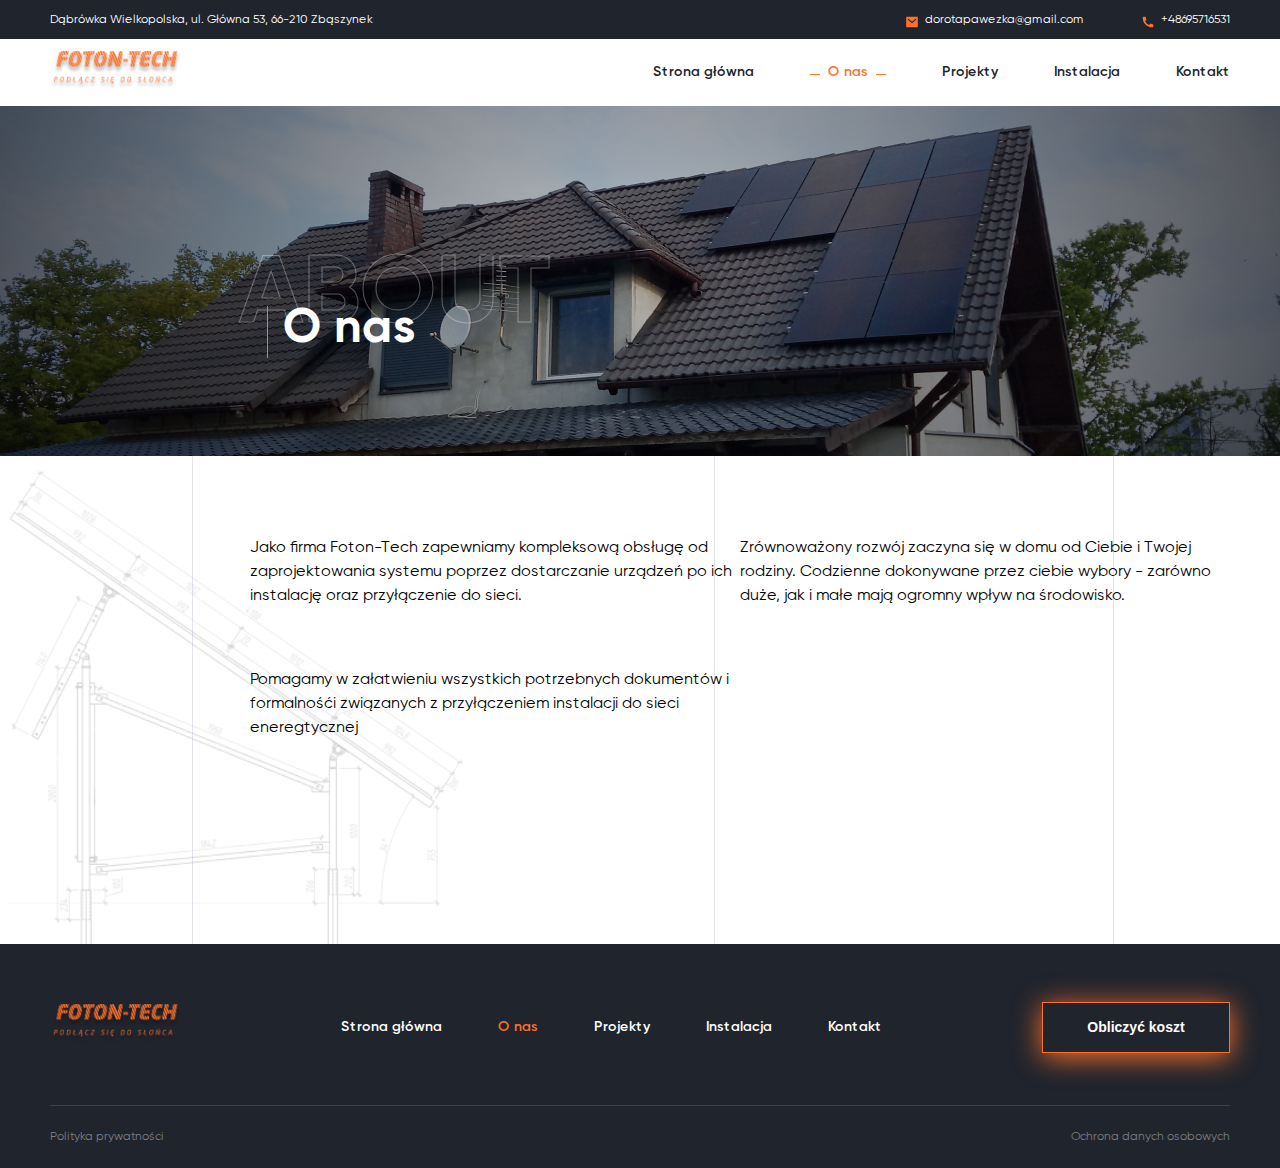
==== commit 3013c804: "add all decorative objects" ====
--- a/about.html
+++ b/about.html
@@ -1,5 +1,5 @@
 <!DOCTYPE html>
-<html lang="ru">
+<html lang="pl">
   <head>
     <meta charset="UTF-8" />
     <meta http-equiv="X-UA-Compatible" content="IE=edge" />
@@ -59,8 +59,8 @@
           </a>
           <nav class="navigation">
             <ul>
-              <li><a href="index.html" class="active">Strona główna</a></li>
-              <li><a href="about.html">O nas</a></li>
+              <li><a href="index.html">Strona główna</a></li>
+              <li><a href="about.html" class="active">O nas</a></li>
               <li><a href="projecty.html">Projekty</a></li>
               <li><a href="instalacja.html">Instalacja</a></li>
               <li><a href="kontakt.html">Kontakt</a></li>
@@ -117,8 +117,8 @@
           </a>
           <nav class="navigation">
             <ul>
-              <li><a href="index.html" class="active">Strona główna</a></li>
-              <li><a href="about.html">O nas</a></li>
+              <li><a href="index.html">Strona główna</a></li>
+              <li><a href="about.html" class="active">O nas</a></li>
               <li><a href="projecty.html">Projekty</a></li>
               <li><a href="instalacja.html">Instalacja</a></li>
               <li><a href="kontakt.html">Kontakt</a></li>
@@ -131,6 +131,117 @@
           <a href="#">Ochrona danych osobowych </a>
         </div>
       </div>
+
+      <div class="popup">
+        <div class="popup__container">
+          <button class="popup__close">
+            <svg
+              width="24"
+              height="24"
+              viewBox="0 0 24 24"
+              fill="none"
+              xmlns="http://www.w3.org/2000/svg"
+            >
+              <path
+                d="M12 10.586L16.95 5.63599L18.364 7.04999L13.414 12L18.364 16.95L16.95 18.364L12 13.414L7.04999 18.364L5.63599 16.95L10.586 12L5.63599 7.04999L7.04999 5.63599L12 10.586Z"
+                fill="#20242D"
+              />
+            </svg>
+          </button>
+          <div class="popup__header">
+            <div class="popup__header-top">
+              <p class="popup__text">Przybliżony koszt:</p>
+              <p class="popup__title-price">40 000 zł</p>
+            </div>
+            <div class="popup__header-bottom">
+              <button type="submit" class="btn popup__btn-white">
+                Przeliczyć
+              </button>
+            </div>
+          </div>
+          <div class="popup__form">
+            <p class="popup__title">Jakieś pytania?</p>
+            <p class="popup__description">
+              Zostaw swoje dane, a nasz menedżer skontaktuje się z Tobą, aby
+              odpowiedzieć na Twoje pytania
+            </p>
+            <form method="GET" action="#">
+              <label>
+                Twoje imię
+                <input
+                  type="text"
+                  name="user"
+                  placeholder="Wprowadź swoje imię"
+                  id="name"
+                />
+              </label>
+              <label>
+                E-mail
+                <input
+                  type="email"
+                  name="email"
+                  placeholder="Wprowadź mail"
+                  id="email"
+                />
+              </label>
+              <label>
+                Telefon
+                <input
+                  type="tel"
+                  name="phone"
+                  placeholder="Wprowadź telefon"
+                  id="tel"
+                />
+              </label>
+              <button type="submit" class="btn popup__btn">
+                Wysłać prośbę
+              </button>
+            </form>
+          </div>
+        </div>
+      </div>
+
+      <div class="popup__agree">
+        <div class="popup__container">
+          <button class="popup__close close-dark">
+            <svg
+              width="24"
+              height="24"
+              viewBox="0 0 24 24"
+              fill="none"
+              xmlns="http://www.w3.org/2000/svg"
+            >
+              <path
+                d="M12 10.586L16.95 5.63599L18.364 7.04999L13.414 12L18.364 16.95L16.95 18.364L12 13.414L7.04999 18.364L5.63599 16.95L10.586 12L5.63599 7.04999L7.04999 5.63599L12 10.586Z"
+                fill="#fff"
+              />
+            </svg>
+          </button>
+          <div class="popup__agree-wrapper">
+            <div class="popup__agree-icon">
+              <svg
+                width="81"
+                height="58"
+                viewBox="0 0 81 58"
+                fill="none"
+                xmlns="http://www.w3.org/2000/svg"
+              >
+                <path
+                  d="M30.5 44.0669L74.162 0.400146L80.8832 7.11665L30.5 57.4999L0.270996 27.2709L6.9875 20.5544L30.5 44.0669Z"
+                  fill="white"
+                />
+              </svg>
+            </div>
+            <div class="popup__agree-title">
+              <p class="popup__agree-text">Dziękuję za twoją prośbę</p>
+              <p class="popup__agree-dscr">
+                Nasz menedżer wkrótce się z Tobą skontaktuje
+              </p>
+              <button type="submit" class="btn popup__btn-white">Ok</button>
+            </div>
+          </div>
+        </div>
+      </div>
     </footer>
 
     <script src="js/main.js"></script>
--- a/css/style.css
+++ b/css/style.css
@@ -105,6 +105,10 @@
   letter-spacing: 0em;
   text-align: left;
   color: #20242d;
+}
+.navigation a:hover {
+  transition: 0.3s ease-in-out;
+  color: #ff7129;
 }
 .header .navigation .active {
   position: relative;
@@ -228,6 +232,16 @@
   top: 0;
   right: 14%;
 }
+.projecty__main-page .decor-line--left {
+  position: absolute;
+  top: 0;
+  left: 19%;
+}
+.projecty__main-page .decor-line--right {
+  position: absolute;
+  top: 0;
+  right: 14%;
+}
 .instalacja .decor-line--left {
   position: absolute;
   top: 0;
@@ -280,6 +294,14 @@
   left: 25px;
   bottom: 2px;
 }
+.decor-word--gallery {
+  position: absolute;
+  -webkit-text-stroke: 1px rgba(32, 36, 45, 0.1);
+  font-size: 96px;
+  line-height: 116px;
+  left: 20px;
+  bottom: 0;
+}
 .decor-word--fotonTech {
   position: absolute;
   -webkit-text-stroke: 1px rgba(255, 255, 255, 0.3);
@@ -341,6 +363,11 @@
   display: block;
   width: 188px;
   padding: 16px 40px;
+  cursor: pointer;
+}
+.btn:hover {
+  background-color: #d35e22;
+  transition: 0.5s ease-in-out;
 }
 .start__screen .btn-scroll {
   display: block;
@@ -349,6 +376,7 @@
   height: 46px;
   margin: 0 auto;
   border-radius: 50%;
+  cursor: pointer;
 }
 /* Main */
 .main {
@@ -444,6 +472,10 @@
   text-align: left;
   color: #fff;
 }
+.footer .navigation a:hover {
+  transition: 0.3s ease-in-out;
+  color: #ff7129;
+}
 .footer .navigation .active {
   color: #ff7129;
 }
@@ -541,6 +573,9 @@
   padding-top: 123px;
   padding-left: 201px;
 }
+.start__screen-projecty .container {
+  position: relative;
+}
 .start__screen-projecty .main-title {
   font-family: "Gilroy";
   font-size: 48px;
@@ -553,32 +588,24 @@
   padding-left: 16px;
   margin-bottom: 72px;
 }
+.projecty__main-page {
+  position: relative;
+  overflow: hidden;
+}
 .projecty {
-  padding-bottom: 153px;
-}
-/* .projecty__sliders-wrapper {
-  overflow: visible;
-} */
-/* .projecty__slider {
-  overflow: visible;
-} */
-
-.swiper-container {
-  width: 100%;
-  height: 494px;
-  padding-bottom: 50px;
-}
-
-.swiper-slide img {
-  object-fit: cover;
+  padding-bottom: 100px;
 }
 .swiper-slide {
   opacity: 0.5;
   transition: 0.5s;
 }
+.swiper-slide img {
+  width: 100%;
+}
 .swiper-slide-active {
   opacity: 1;
   transition: 0.5s;
+  margin: 0 10%;
 }
 .swiper-button-prev,
 .swiper-button-next {
@@ -596,24 +623,22 @@
 }
 .swiper-button-prev {
   background-image: url(../img/arrow-slider-left.svg);
+  left: 11%;
 }
 .swiper-button-next {
   background-image: url(../img/arrow-slider-right.svg);
-}
-/* .projecty__slider .swiper-button-prev::after {
-  content: "../img/prev.svg";
-  display: block;
-  width: 56px;
-  height: 56px;
-} */
-
+  right: 11%;
+}
+.swiper-container {
+  padding-bottom: 54px;
+}
 .swiper-pagination {
   font-family: "Gilroy";
   font-style: normal;
   font-weight: 600;
   line-height: 24px;
   letter-spacing: 0em;
-  margin-bottom: -45px;
+  bottom: 0;
 }
 .swiper-pagination-current {
   font-size: 24px;
@@ -623,6 +648,72 @@
   font-size: 16px;
   color: #7b7e85;
 }
+/* .projecty__slider {
+  width: 80%;
+  margin: 0 auto;
+  overflow: visible;
+}
+
+.swiper-slide {
+  opacity: 0.5;
+  transition: 0.5s;
+}
+.swiper-slide-active {
+  opacity: 1;
+  transition: 0.5s;
+  margin: 0 10%;
+}
+.swiper-slide img {
+  display: block;
+  width: 100%;
+  object-fit: cover;
+}
+.swiper-container {
+  height: 100%;
+  overflow: visible;
+  padding-bottom: 54px;
+}
+
+.swiper-button-prev,
+.swiper-button-next {
+  width: 56px;
+  height: 56px;
+  color: #fff;
+  background-color: #ff7129;
+  border-radius: 100%;
+  background-position: center;
+  background-repeat: no-repeat;
+}
+.swiper-button-prev::after,
+.swiper-button-next::after {
+  display: none;
+}
+.swiper-button-prev {
+  background-image: url(../img/arrow-slider-left.svg);
+  left: 11%;
+}
+.swiper-button-next {
+  background-image: url(../img/arrow-slider-right.svg);
+  right: 11%;
+}
+
+.swiper-pagination {
+  font-family: "Gilroy";
+  font-style: normal;
+  font-weight: 600;
+  line-height: 24px;
+  letter-spacing: 0em;
+  bottom: 0;
+}
+.swiper-pagination-current {
+  font-size: 24px;
+  color: #000;
+}
+.swiper-pagination-total {
+  font-size: 16px;
+  color: #7b7e85;
+} */
+
 /*---------------------------------------------*/
 /* Kontankt */
 .start__screen-kontakt {
@@ -884,20 +975,19 @@
 
 /*------------------------------------------*/
 /* Popup */
-.popup {
+.popup,
+.popup__agree {
   display: none;
-  /* position: fixed;
+  position: fixed;
   top: 50%;
   left: 50%;
-  transform: translate(-50%, -50%); */
-}
-/* .popup__agree {
-  display: none;
-  padding-bottom: 97px;
-} */
-/* @keyframes hidePopUp {
+  transform: translate(-50%, -50%);
+  z-index: 5;
+}
+
+@keyframes hidePopUp {
   0% {
-    transform: translate(-50px, -2000px);
+    transform: translate(-50%, -2000px);
   }
   50% {
     transform: translate(-50%, 0%);
@@ -910,7 +1000,7 @@
   display: block;
   animation-name: hidePopUp;
   animation-duration: 1s;
-} */
+}
 .popup__container {
   position: relative;
   width: 800px;
@@ -934,6 +1024,7 @@
   top: 16px;
   right: 16px;
   background-color: transparent;
+  cursor: pointer;
 }
 .popup__form {
   padding: 72px 58px 56px;
@@ -1032,6 +1123,12 @@
   color: #ff7129;
   background-color: #fff;
 }
+.popup__btn-white:hover {
+  color: #fff;
+  background-color: #20242d;
+  transition: 0.5s ease-in-out;
+  box-shadow: 0px 4px 28px rgba(255, 113, 41, 0.29);
+}
 .popup__agree .popup__container {
   background-color: #ff7129;
 }
@@ -1074,3 +1171,17 @@
   text-align: left;
   margin-bottom: 56px;
 }
+.popup__close-svg {
+  fill: #20242d;
+}
+.popup__close-white-svg {
+  fill: #fff;
+}
+.popup__close-svg:hover {
+  fill: #fff;
+  transition: 0.3s ease-in-out;
+}
+.popup__close-white-svg:hover {
+  fill: #20242d;
+  transition: 0.3s ease-in-out;
+}
